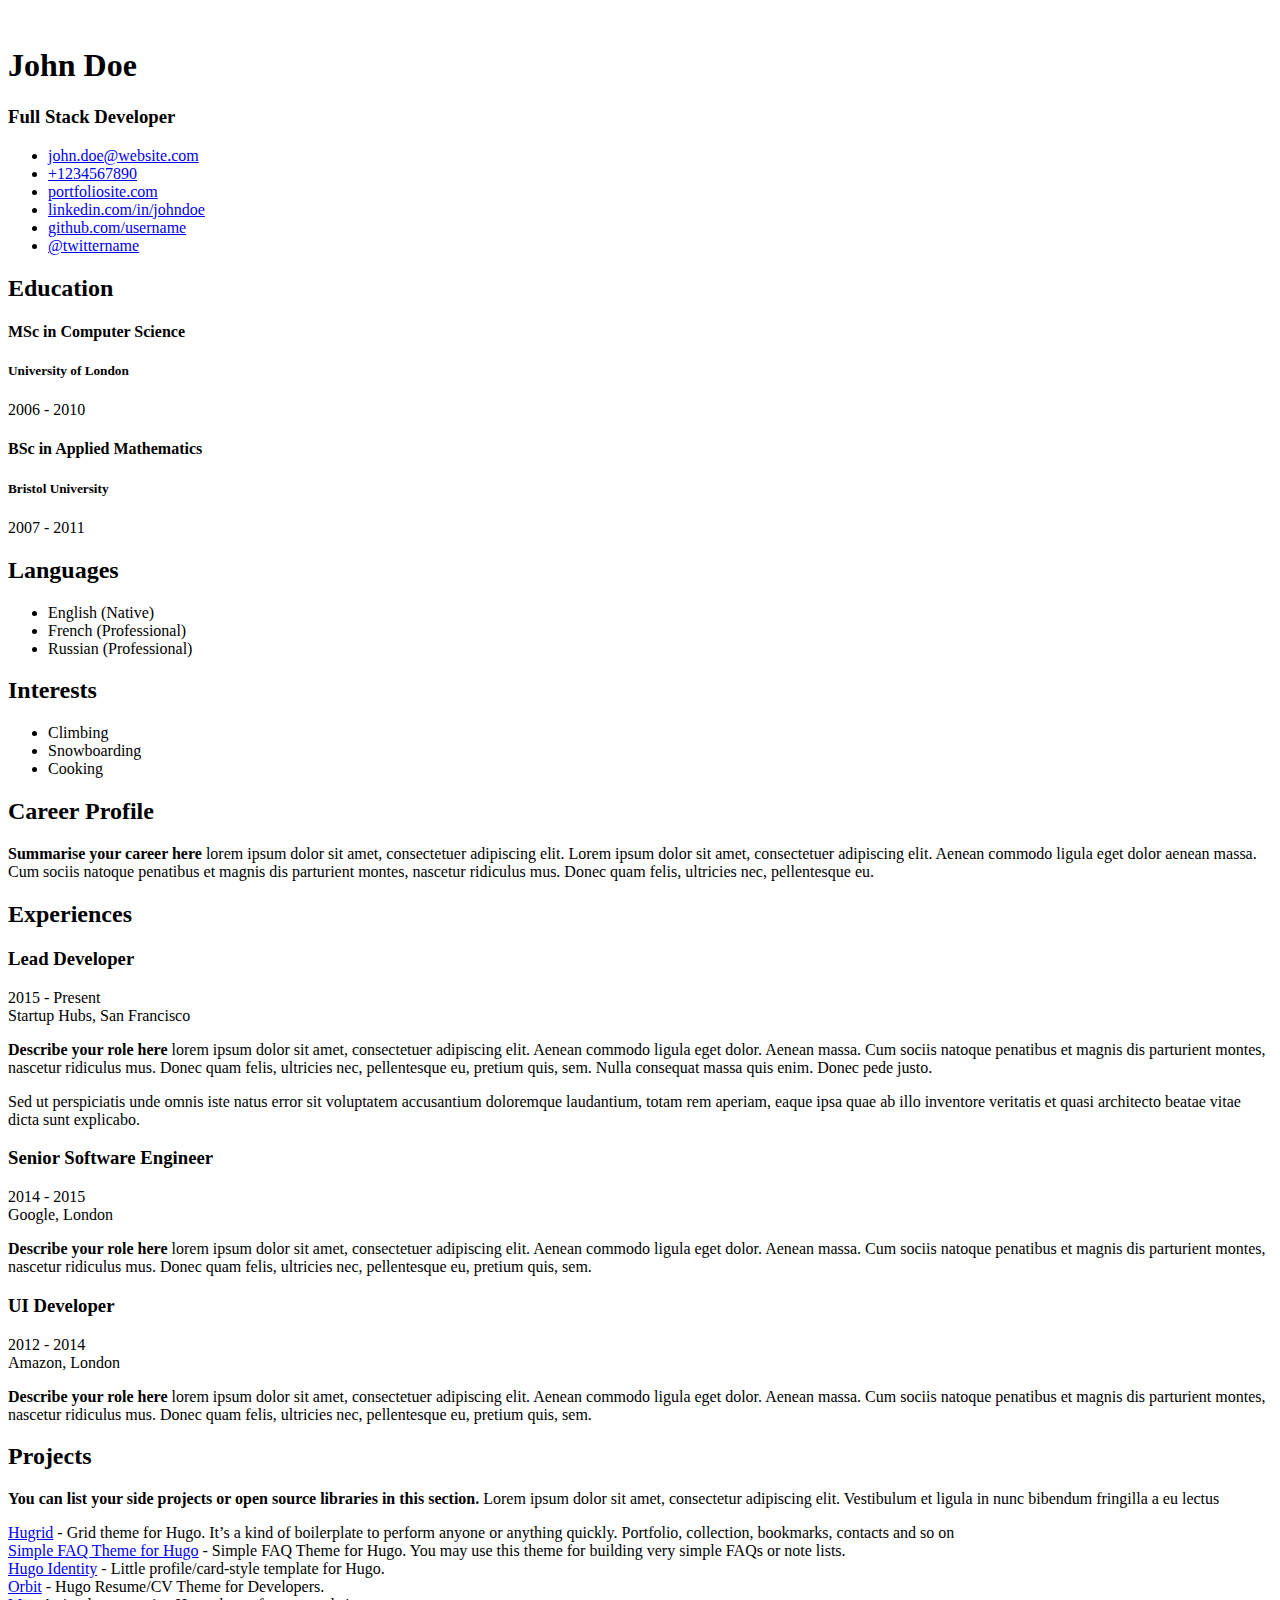
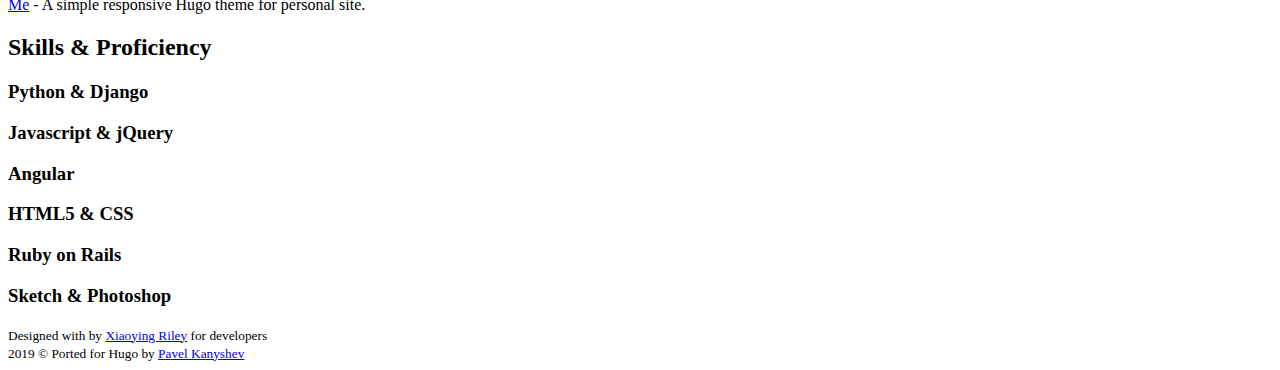
==== public/index.html @ b850b49f "First commit" ====
<!DOCTYPE html>
    

 <html lang="en"> 

<head>
	<meta name="generator" content="Hugo 0.54.0" />
        <title></title>
    
    <meta charset="utf-8">
    <meta http-equiv="X-UA-Compatible" content="IE=edge">
    <meta name="viewport" content="width=device-width, initial-scale=1.0">
    <meta name="description" content="Hugo Responsive Resume/CV Theme for Developers">
    <meta name="author" content="Pavel Kanyshev">
    <link rel="shortcut icon" href="favicon.ico">
    <link href='https://fonts.googleapis.com/css?family=Roboto:400,500,400italic,300italic,300,500italic,700,700italic,900,900italic' rel='stylesheet' type='text/css'>
    
    <link rel="stylesheet" href="/assets/plugins/bootstrap/css/bootstrap.min.css">
    
    <link rel="stylesheet" href="/assets/plugins/font-awesome/css/font-awesome.css">

    
    <link id="theme-style" rel="stylesheet" href="/assets/css/styles.css">
	
    
	
<script type="application/javascript">
var doNotTrack = false;
if (!doNotTrack) {
	window.ga=window.ga||function(){(ga.q=ga.q||[]).push(arguments)};ga.l=+new Date;
	ga('create', 'UA-XXXXXXX-Y', 'auto');
	
	ga('send', 'pageview');
}
</script>
<script async src='https://www.google-analytics.com/analytics.js'></script>


</head>

<body>
    <div class="wrapper">

            <div class="sidebar-wrapper">

		            <div class="profile-container">
                <img class="profile img-circle" src="/assets/images/profile.png" alt="" />
                <h1 class="name">John Doe</h1>
                <h3 class="tagline">Full Stack Developer</h3>
            </div>


		

		
		            <div class="contact-container container-block">
                <ul class="list-unstyled contact-list">
				
                    <li class="email"><i class="fa fa-envelope"></i><a href="mailto:%20yourname@email.com">john.doe@website.com</a></li>
				
                    <li class="phone"><i class="fa fa-phone"></i><a href="#ZgotmplZ">&#43;1234567890</a></li>
				
                    <li class="website"><i class="fa fa-globe"></i><a href="//portfoliosite.com">portfoliosite.com</a></li>
				
                    <li class="linkedin"><i class="fa fa-linkedin"></i><a href="//linkedin.com/in/johndoe">linkedin.com/in/johndoe</a></li>
				
                    <li class="github"><i class="fa fa-github"></i><a href="//github.com/username">github.com/username</a></li>
				
                    <li class="twitter"><i class="fa fa-twitter"></i><a href="//twitter.com/username">@twittername</a></li>
				
                </ul>
            </div>
		

		
		            <div class="education-container container-block">
                <h2 class="container-block-title">Education</h2>
				
                <div class="item">
                    <h4 class="degree">MSc in Computer Science</h4>
                    <h5 class="meta">University of London</h5>
                    <div class="time">2006 - 2010</div>
                </div>
				
                <div class="item">
                    <h4 class="degree">BSc in Applied Mathematics</h4>
                    <h5 class="meta">Bristol University</h5>
                    <div class="time">2007 - 2011</div>
                </div>
				
            </div>

		

		
		            <div class="language-container container-block">
                <h2 class="container-block-title">Languages</h2>
                <ul class="list-unstyled interests-list">
				
                    <li>English <span class="lang-desc">(Native)</span></li>
				
                    <li>French <span class="lang-desc">(Professional)</span></li>
				
                    <li>Russian <span class="lang-desc">(Professional)</span></li>
				
                </ul>
            </div>

		

		
		            <div class="interests-container container-block">
                <h2 class="container-block-title">Interests</h2>
                <ul class="list-unstyled interests-list">
				
                    <li>Climbing</li>
				
                    <li>Snowboarding</li>
				
                    <li>Cooking</li>
				
                </ul>
            </div>

		

        </div>


	<div class="main-wrapper">

    
	            <section class="section summary-section">
                <h2 class="section-title"><i class="fa fa-user"></i>Career Profile</h2>
                <div class="summary">
                    <p><strong>Summarise your career here</strong> lorem ipsum dolor sit amet, consectetuer adipiscing elit. Lorem ipsum dolor sit amet, consectetuer adipiscing elit. Aenean commodo ligula eget dolor aenean massa. Cum sociis natoque penatibus et magnis dis parturient montes, nascetur ridiculus mus. Donec quam felis, ultricies nec, pellentesque eu.</p>
                </div>
            </section>

    

    
                <section class="section experiences-section">
                <h2 class="section-title"><i class="fa fa-briefcase"></i>Experiences</h2>

				
                <div class="item">
                    <div class="meta">
                        <div class="upper-row">
                            <h3 class="job-title">Lead Developer</h3>
                            <div class="time">2015 - Present</div>
                        </div>
                        <div class="company">Startup Hubs, San Francisco</div>
                    </div>
                    <div class="details">
                        <p><p><strong>Describe your role here</strong> lorem ipsum dolor sit amet, consectetuer adipiscing elit. Aenean commodo ligula eget dolor. Aenean massa. Cum sociis natoque penatibus et magnis dis parturient montes, nascetur ridiculus mus. Donec quam felis, ultricies nec, pellentesque eu, pretium quis, sem. Nulla consequat massa quis enim. Donec pede justo.</p>

<p>Sed ut perspiciatis unde omnis iste natus error sit voluptatem accusantium doloremque laudantium, totam rem aperiam, eaque ipsa quae ab illo inventore veritatis et quasi architecto beatae vitae dicta sunt explicabo.</p>
</p>
                    </div>
                </div>
				
                <div class="item">
                    <div class="meta">
                        <div class="upper-row">
                            <h3 class="job-title">Senior Software Engineer</h3>
                            <div class="time">2014 - 2015</div>
                        </div>
                        <div class="company">Google, London</div>
                    </div>
                    <div class="details">
                        <p><strong>Describe your role here</strong> lorem ipsum dolor sit amet, consectetuer adipiscing elit. Aenean commodo ligula eget dolor. Aenean massa. Cum sociis natoque penatibus et magnis dis parturient montes, nascetur ridiculus mus. Donec quam felis, ultricies nec, pellentesque eu, pretium quis, sem.</p>
                    </div>
                </div>
				
                <div class="item">
                    <div class="meta">
                        <div class="upper-row">
                            <h3 class="job-title">UI Developer</h3>
                            <div class="time">2012 - 2014</div>
                        </div>
                        <div class="company">Amazon, London</div>
                    </div>
                    <div class="details">
                        <p><strong>Describe your role here</strong> lorem ipsum dolor sit amet, consectetuer adipiscing elit. Aenean commodo ligula eget dolor. Aenean massa. Cum sociis natoque penatibus et magnis dis parturient montes, nascetur ridiculus mus. Donec quam felis, ultricies nec, pellentesque eu, pretium quis, sem.</p>
                    </div>
                </div>
				

            </section>

    

    
                <section class="section projects-section">
                <h2 class="section-title"><i class="fa fa-archive"></i>Projects</h2>
                <div class="intro">
                    <p><strong>You can list your side projects or open source libraries in this section.</strong> Lorem ipsum dolor sit amet, consectetur adipiscing elit. Vestibulum et ligula in nunc bibendum fringilla a eu lectus</p>
                </div>
				
                <div class="item">
                    <span class="project-title"><a href="https://github.com/aerohub/hugrid">Hugrid</a></span> - <span class="project-tagline">Grid theme for Hugo. It&rsquo;s a kind of boilerplate to perform anyone or anything quickly. Portfolio, collection, bookmarks, contacts and so on</span>
                </div>
				
                <div class="item">
                    <span class="project-title"><a href="https://github.com/aerohub/hugo-faq-theme">Simple FAQ Theme for Hugo</a></span> - <span class="project-tagline">Simple FAQ Theme for Hugo. You may use this theme for building very simple FAQs or note lists.</span>
                </div>
				
                <div class="item">
                    <span class="project-title"><a href="https://github.com/aerohub/hugo-identity-theme">Hugo Identity</a></span> - <span class="project-tagline">Little profile/card-style template for Hugo.</span>
                </div>
				
                <div class="item">
                    <span class="project-title"><a href="https://github.com/aerohub/hugo-orbit-theme">Orbit</a></span> - <span class="project-tagline">Hugo Resume/CV Theme for Developers.</span>
                </div>
				
                <div class="item">
                    <span class="project-title"><a href="https://github.com/aerohub/hugo-me-theme">Me</a></span> - <span class="project-tagline">A simple responsive Hugo theme for personal site.</span>
                </div>
				
            </section>

    

    
	            <section class="skills-section section">
                <h2 class="section-title"><i class="fa fa-rocket"></i>Skills &amp; Proficiency</h2>
                <div class="skillset">
				
                    <div class="item">
                        <h3 class="level-title">Python &amp; Django</h3>
                        
                    </div>
                
                    <div class="item">
                        <h3 class="level-title">Javascript &amp; jQuery</h3>
                        
                    </div>
                
                    <div class="item">
                        <h3 class="level-title">Angular</h3>
                        
                    </div>
                
                    <div class="item">
                        <h3 class="level-title">HTML5 &amp; CSS</h3>
                        
                    </div>
                
                    <div class="item">
                        <h3 class="level-title">Ruby on Rails</h3>
                        
                    </div>
                
                    <div class="item">
                        <h3 class="level-title">Sketch &amp; Photoshop</h3>
                        
                    </div>
                
                </div>
            </section>

    

	</div>
    </div>

	    <footer class="footer">
        <div class="text-center">
                
                <small class="copyright">Designed with <i class="fa fa-heart"></i> by <a href="http://themes.3rdwavemedia.com" target="_blank">Xiaoying Riley</a> for developers</small><br>
				<small class="copyright">2019 &copy; Ported for Hugo by <a href="https://github.com/aerohub" target="_blank">Pavel Kanyshev</a></small>
        </div>
    </footer>


                  
    <script type="text/javascript" src="/assets/plugins/jquery-1.11.3.min.js"></script>
    <script type="text/javascript" src="/assets/plugins/bootstrap/js/bootstrap.min.js"></script>    
    
    <script type="text/javascript" src="/assets/js/main.js"></script> 
</body>
</html>
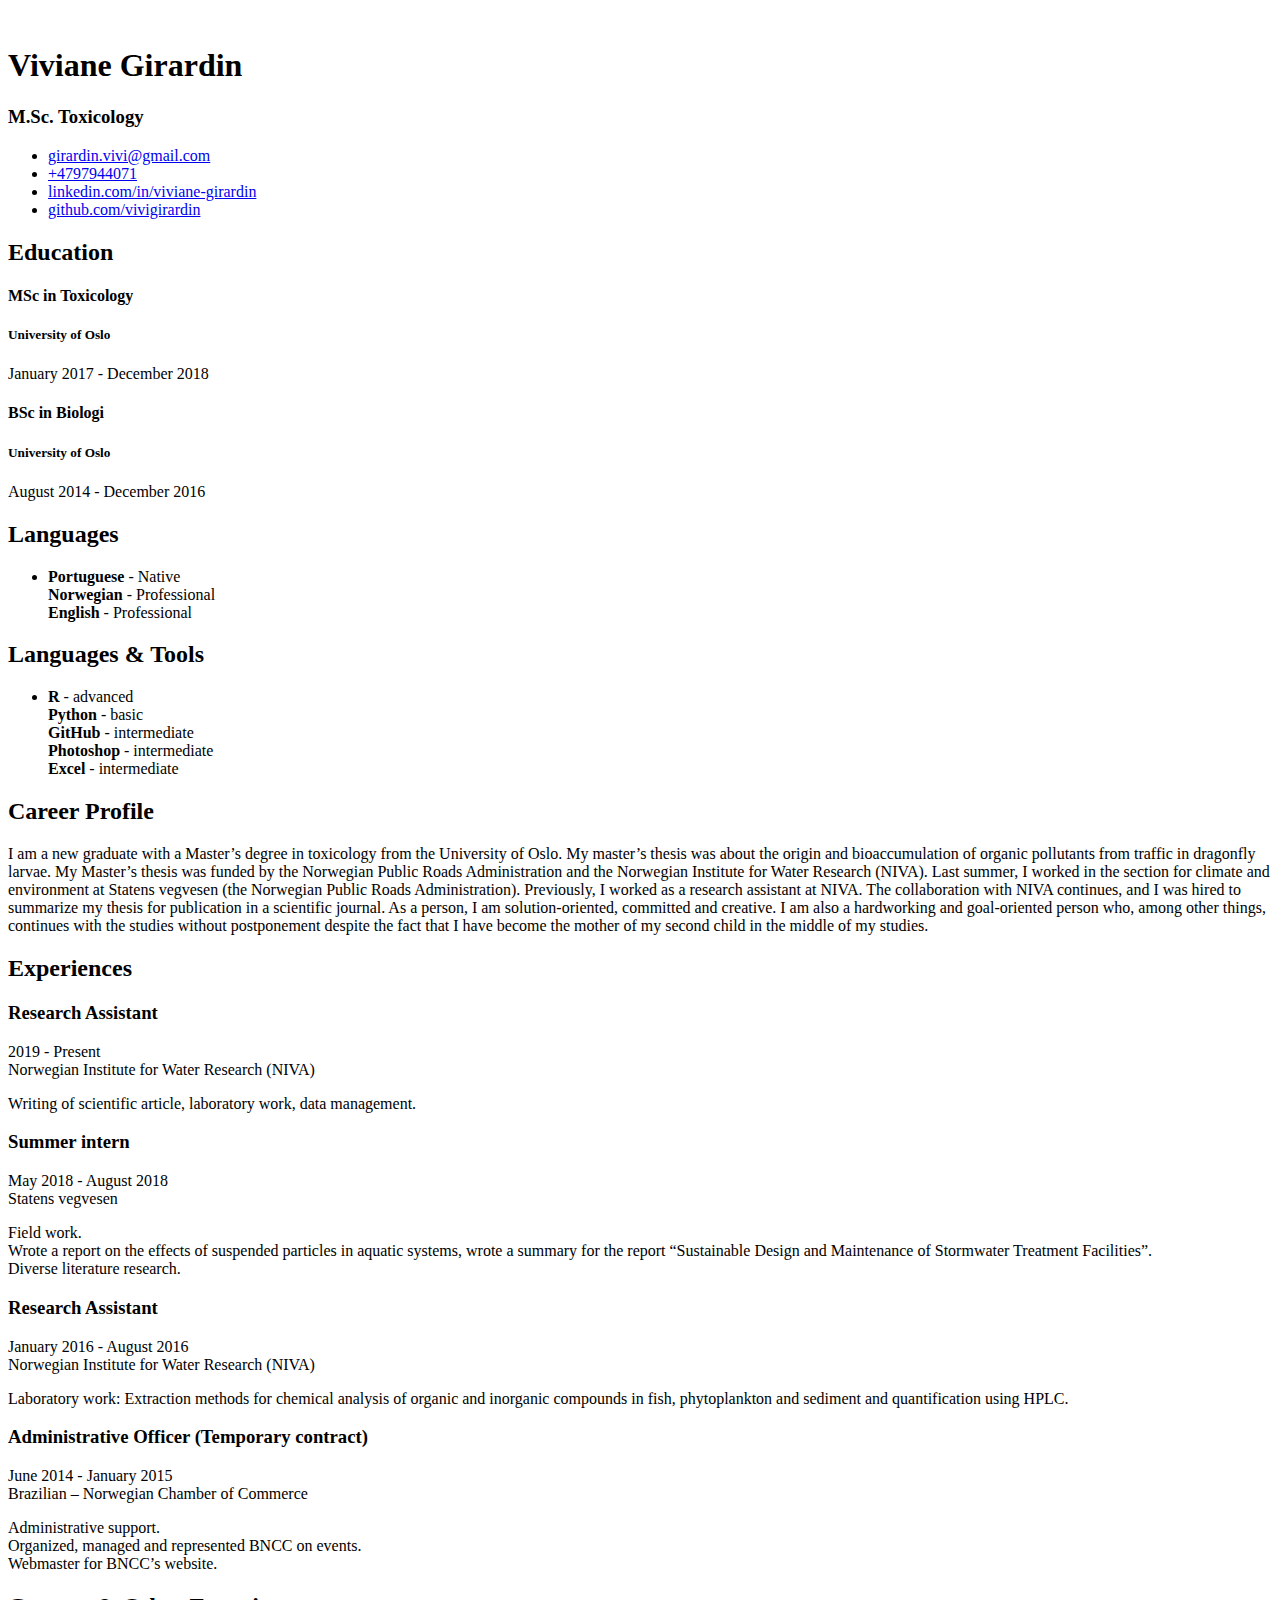
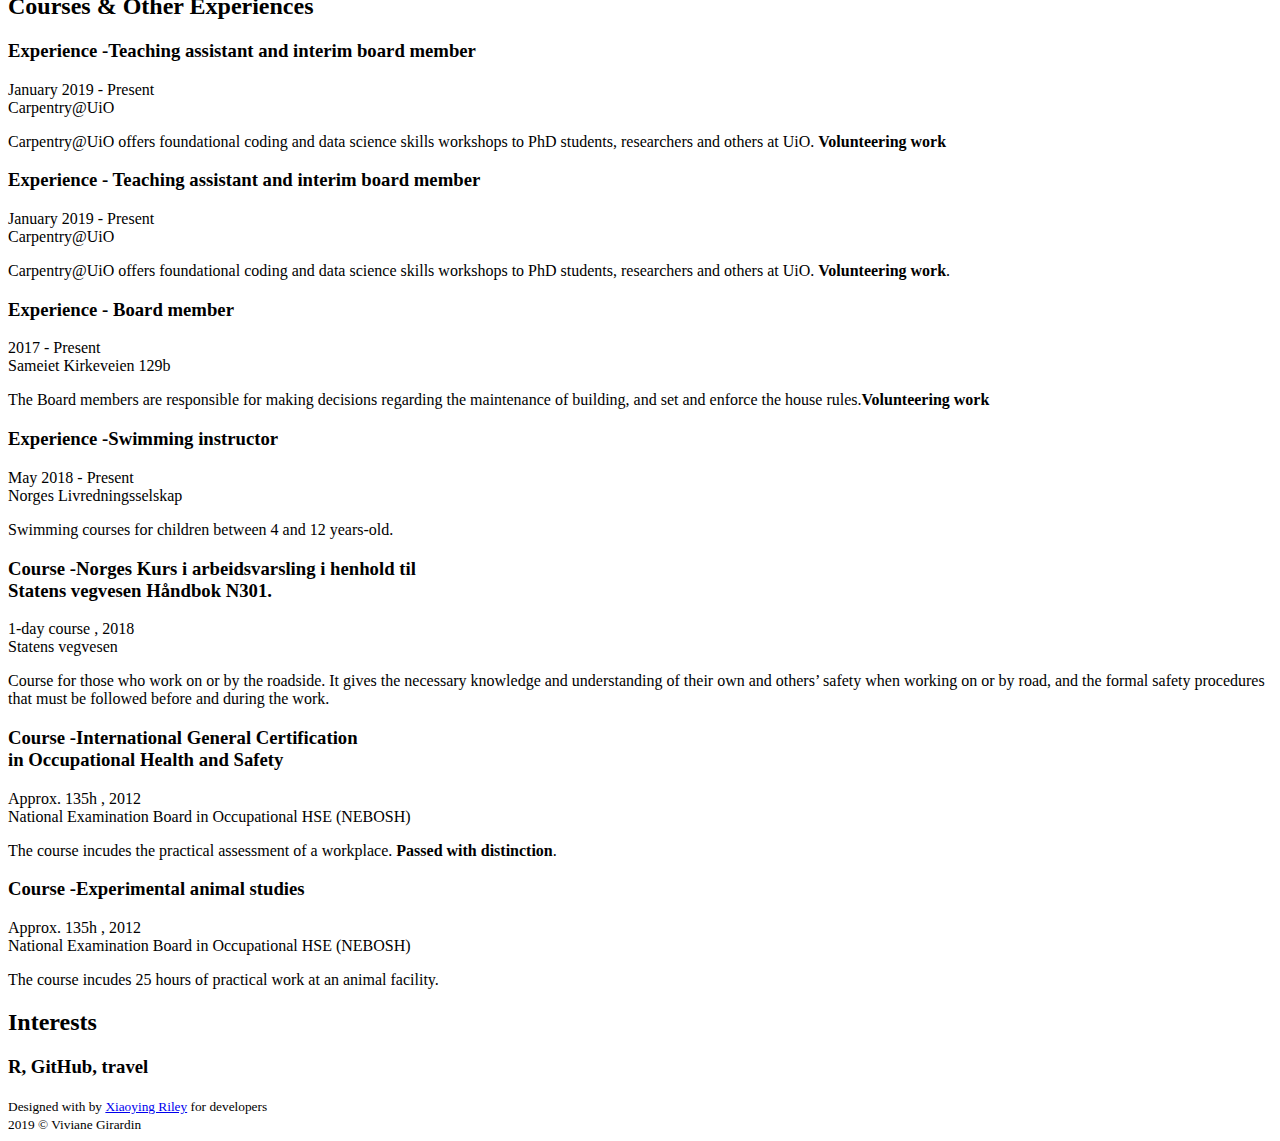
==== commit 819ec304: "Removal of levels" ====
--- a/public/index.html
+++ b/public/index.html
@@ -20,7 +20,7 @@
     <link rel="stylesheet" href="/assets/plugins/font-awesome/css/font-awesome.css">
 
     
-    <link id="theme-style" rel="stylesheet" href="/assets/css/styles.css">
+    <link id="theme-style" rel="stylesheet" href="/assets/css/styles-6.css">
 	
     
 	
@@ -44,9 +44,9 @@
             <div class="sidebar-wrapper">
 
 		            <div class="profile-container">
-                <img class="profile img-circle" src="/assets/images/profile.png" alt="" />
-                <h1 class="name">John Doe</h1>
-                <h3 class="tagline">Full Stack Developer</h3>
+                <img class="profile img-circle" src="/assets/images/Orbit.png" alt="" />
+                <h1 class="name">Viviane Girardin</h1>
+                <h3 class="tagline">M.Sc. Toxicology</h3>
             </div>
 
 
@@ -56,17 +56,13 @@
 		            <div class="contact-container container-block">
                 <ul class="list-unstyled contact-list">
 				
-                    <li class="email"><i class="fa fa-envelope"></i><a href="mailto:%20yourname@email.com">john.doe@website.com</a></li>
-				
-                    <li class="phone"><i class="fa fa-phone"></i><a href="#ZgotmplZ">&#43;1234567890</a></li>
-				
-                    <li class="website"><i class="fa fa-globe"></i><a href="//portfoliosite.com">portfoliosite.com</a></li>
-				
-                    <li class="linkedin"><i class="fa fa-linkedin"></i><a href="//linkedin.com/in/johndoe">linkedin.com/in/johndoe</a></li>
-				
-                    <li class="github"><i class="fa fa-github"></i><a href="//github.com/username">github.com/username</a></li>
-				
-                    <li class="twitter"><i class="fa fa-twitter"></i><a href="//twitter.com/username">@twittername</a></li>
+                    <li class="email"><i class="fa fa-envelope"></i><a href="mailto:%20girardin.vivi@gmail.com">girardin.vivi@gmail.com</a></li>
+				
+                    <li class="phone"><i class="fa fa-phone"></i><a href="#ZgotmplZ">&#43;4797944071</a></li>
+				
+                    <li class="linkedin"><i class="fa fa-linkedin"></i><a href="//linkedin.com/in/viviane-girardin">linkedin.com/in/viviane-girardin</a></li>
+				
+                    <li class="github"><i class="fa fa-github"></i><a href="//github.com/vivigirardin">github.com/vivigirardin</a></li>
 				
                 </ul>
             </div>
@@ -77,15 +73,15 @@
                 <h2 class="container-block-title">Education</h2>
 				
                 <div class="item">
-                    <h4 class="degree">MSc in Computer Science</h4>
-                    <h5 class="meta">University of London</h5>
-                    <div class="time">2006 - 2010</div>
-                </div>
-				
-                <div class="item">
-                    <h4 class="degree">BSc in Applied Mathematics</h4>
-                    <h5 class="meta">Bristol University</h5>
-                    <div class="time">2007 - 2011</div>
+                    <h4 class="degree">MSc in Toxicology</h4>
+                    <h5 class="meta">University of Oslo</h5>
+                    <div class="time">January 2017 - December 2018</div>
+                </div>
+				
+                <div class="item">
+                    <h4 class="degree">BSc in Biologi</h4>
+                    <h5 class="meta">University of Oslo</h5>
+                    <div class="time">August 2014 - December 2016</div>
                 </div>
 				
             </div>
@@ -97,11 +93,7 @@
                 <h2 class="container-block-title">Languages</h2>
                 <ul class="list-unstyled interests-list">
 				
-                    <li>English <span class="lang-desc">(Native)</span></li>
-				
-                    <li>French <span class="lang-desc">(Professional)</span></li>
-				
-                    <li>Russian <span class="lang-desc">(Professional)</span></li>
+                    <li><strong>Portuguese</strong> - Native <br> <strong>Norwegian</strong> - Professional <br> <strong>English</strong> - Professional</li>
 				
                 </ul>
             </div>
@@ -110,14 +102,10 @@
 
 		
 		            <div class="interests-container container-block">
-                <h2 class="container-block-title">Interests</h2>
+                <h2 class="container-block-title">Languages &amp; Tools</h2>
                 <ul class="list-unstyled interests-list">
 				
-                    <li>Climbing</li>
-				
-                    <li>Snowboarding</li>
-				
-                    <li>Cooking</li>
+                    <li><strong>R</strong> - advanced <br> <strong>Python</strong> - basic <br> <strong>GitHub</strong> - intermediate <br> <strong>Photoshop</strong> - intermediate <br> <strong>Excel</strong> - intermediate</li>
 				
                 </ul>
             </div>
@@ -133,7 +121,7 @@
 	            <section class="section summary-section">
                 <h2 class="section-title"><i class="fa fa-user"></i>Career Profile</h2>
                 <div class="summary">
-                    <p><strong>Summarise your career here</strong> lorem ipsum dolor sit amet, consectetuer adipiscing elit. Lorem ipsum dolor sit amet, consectetuer adipiscing elit. Aenean commodo ligula eget dolor aenean massa. Cum sociis natoque penatibus et magnis dis parturient montes, nascetur ridiculus mus. Donec quam felis, ultricies nec, pellentesque eu.</p>
+                    <p>I am a new graduate with a Master&rsquo;s degree in toxicology from the University of Oslo. My master&rsquo;s thesis was about the origin and bioaccumulation of organic pollutants from traffic in dragonfly larvae. My Master&rsquo;s thesis was funded by the Norwegian Public Roads Administration and the Norwegian Institute for Water Research (NIVA). Last summer, I worked in the section for climate and environment at Statens vegvesen (the Norwegian Public Roads Administration). Previously, I worked as a research assistant at NIVA. The collaboration with NIVA continues, and I was hired to summarize my thesis for publication in a scientific journal. As a person, I am solution-oriented, committed and creative. I am also a hardworking and goal-oriented person who, among other things, continues with the studies without postponement despite the fact that I have become the mother of my second child in the middle of my studies.</p>
                 </div>
             </section>
 
@@ -147,42 +135,52 @@
                 <div class="item">
                     <div class="meta">
                         <div class="upper-row">
-                            <h3 class="job-title">Lead Developer</h3>
-                            <div class="time">2015 - Present</div>
-                        </div>
-                        <div class="company">Startup Hubs, San Francisco</div>
-                    </div>
-                    <div class="details">
-                        <p><p><strong>Describe your role here</strong> lorem ipsum dolor sit amet, consectetuer adipiscing elit. Aenean commodo ligula eget dolor. Aenean massa. Cum sociis natoque penatibus et magnis dis parturient montes, nascetur ridiculus mus. Donec quam felis, ultricies nec, pellentesque eu, pretium quis, sem. Nulla consequat massa quis enim. Donec pede justo.</p>
-
-<p>Sed ut perspiciatis unde omnis iste natus error sit voluptatem accusantium doloremque laudantium, totam rem aperiam, eaque ipsa quae ab illo inventore veritatis et quasi architecto beatae vitae dicta sunt explicabo.</p>
-</p>
-                    </div>
-                </div>
-				
-                <div class="item">
-                    <div class="meta">
-                        <div class="upper-row">
-                            <h3 class="job-title">Senior Software Engineer</h3>
-                            <div class="time">2014 - 2015</div>
-                        </div>
-                        <div class="company">Google, London</div>
-                    </div>
-                    <div class="details">
-                        <p><strong>Describe your role here</strong> lorem ipsum dolor sit amet, consectetuer adipiscing elit. Aenean commodo ligula eget dolor. Aenean massa. Cum sociis natoque penatibus et magnis dis parturient montes, nascetur ridiculus mus. Donec quam felis, ultricies nec, pellentesque eu, pretium quis, sem.</p>
-                    </div>
-                </div>
-				
-                <div class="item">
-                    <div class="meta">
-                        <div class="upper-row">
-                            <h3 class="job-title">UI Developer</h3>
-                            <div class="time">2012 - 2014</div>
-                        </div>
-                        <div class="company">Amazon, London</div>
-                    </div>
-                    <div class="details">
-                        <p><strong>Describe your role here</strong> lorem ipsum dolor sit amet, consectetuer adipiscing elit. Aenean commodo ligula eget dolor. Aenean massa. Cum sociis natoque penatibus et magnis dis parturient montes, nascetur ridiculus mus. Donec quam felis, ultricies nec, pellentesque eu, pretium quis, sem.</p>
+                            <h3 class="job-title">Research Assistant</h3>
+                            <div class="time">2019 - Present</div>
+                        </div>
+                        <div class="company">Norwegian Institute for Water Research (NIVA)</div>
+                    </div>
+                    <div class="details">
+                        <p>Writing of scientific article, laboratory work, data management.</p>
+                    </div>
+                </div>
+				
+                <div class="item">
+                    <div class="meta">
+                        <div class="upper-row">
+                            <h3 class="job-title">Summer intern</h3>
+                            <div class="time">May 2018 - August 2018</div>
+                        </div>
+                        <div class="company">Statens vegvesen</div>
+                    </div>
+                    <div class="details">
+                        <p>Field work. <br> Wrote a report on the effects of suspended particles in aquatic systems, wrote a summary for the report “Sustainable Design and Maintenance of Stormwater Treatment Facilities”. <br> Diverse literature research.</p>
+                    </div>
+                </div>
+				
+                <div class="item">
+                    <div class="meta">
+                        <div class="upper-row">
+                            <h3 class="job-title">Research Assistant</h3>
+                            <div class="time">January 2016 - August 2016</div>
+                        </div>
+                        <div class="company">Norwegian Institute for Water Research (NIVA)</div>
+                    </div>
+                    <div class="details">
+                        <p>Laboratory work: Extraction methods for chemical analysis of organic and inorganic compounds in fish, phytoplankton and sediment and quantification using HPLC.</p>
+                    </div>
+                </div>
+				
+                <div class="item">
+                    <div class="meta">
+                        <div class="upper-row">
+                            <h3 class="job-title">Administrative Officer (Temporary contract)</h3>
+                            <div class="time">June 2014 - January 2015</div>
+                        </div>
+                        <div class="company">Brazilian – Norwegian Chamber of Commerce</div>
+                    </div>
+                    <div class="details">
+                        <p>Administrative support. <br> Organized, managed and represented BNCC on events. <br> Webmaster for BNCC’s website.</p>
                     </div>
                 </div>
 				
@@ -193,67 +191,112 @@
 
     
                 <section class="section projects-section">
-                <h2 class="section-title"><i class="fa fa-archive"></i>Projects</h2>
-                <div class="intro">
-                    <p><strong>You can list your side projects or open source libraries in this section.</strong> Lorem ipsum dolor sit amet, consectetur adipiscing elit. Vestibulum et ligula in nunc bibendum fringilla a eu lectus</p>
-                </div>
-				
-                <div class="item">
-                    <span class="project-title"><a href="https://github.com/aerohub/hugrid">Hugrid</a></span> - <span class="project-tagline">Grid theme for Hugo. It&rsquo;s a kind of boilerplate to perform anyone or anything quickly. Portfolio, collection, bookmarks, contacts and so on</span>
-                </div>
-				
-                <div class="item">
-                    <span class="project-title"><a href="https://github.com/aerohub/hugo-faq-theme">Simple FAQ Theme for Hugo</a></span> - <span class="project-tagline">Simple FAQ Theme for Hugo. You may use this theme for building very simple FAQs or note lists.</span>
-                </div>
-				
-                <div class="item">
-                    <span class="project-title"><a href="https://github.com/aerohub/hugo-identity-theme">Hugo Identity</a></span> - <span class="project-tagline">Little profile/card-style template for Hugo.</span>
-                </div>
-				
-                <div class="item">
-                    <span class="project-title"><a href="https://github.com/aerohub/hugo-orbit-theme">Orbit</a></span> - <span class="project-tagline">Hugo Resume/CV Theme for Developers.</span>
-                </div>
-				
-                <div class="item">
-                    <span class="project-title"><a href="https://github.com/aerohub/hugo-me-theme">Me</a></span> - <span class="project-tagline">A simple responsive Hugo theme for personal site.</span>
-                </div>
-				
+                <h2 class="section-title"><i class="fa fa-archive"></i>Courses &amp; Other Experiences</h2>
+
+				
+                <div class="item">
+                    <div class="meta">
+                        <div class="upper-row">
+                            <h3 class="job-title"><strong>Experience -</strong>Teaching assistant and interim board member</h3>
+                            <div class="time">January 2019 - Present</div>
+                        </div>
+                        <div class="company">Carpentry@UiO</div>
+                    </div>
+                    <div class="details">
+                        <p>Carpentry@UiO offers foundational coding and data science skills workshops to PhD students, researchers and others at UiO. <strong>Volunteering work</strong></p>
+                    </div>
+                </div>
+				
+                <div class="item">
+                    <div class="meta">
+                        <div class="upper-row">
+                            <h3 class="job-title"><strong>Experience -</strong> Teaching assistant and interim board member</h3>
+                            <div class="time">January 2019 - Present</div>
+                        </div>
+                        <div class="company">Carpentry@UiO</div>
+                    </div>
+                    <div class="details">
+                        <p>Carpentry@UiO offers foundational coding and data science skills workshops to PhD students, researchers and others at UiO. <strong>Volunteering work</strong>.</p>
+                    </div>
+                </div>
+				
+                <div class="item">
+                    <div class="meta">
+                        <div class="upper-row">
+                            <h3 class="job-title"><strong>Experience -</strong> Board member</h3>
+                            <div class="time">2017 - Present</div>
+                        </div>
+                        <div class="company">Sameiet Kirkeveien 129b</div>
+                    </div>
+                    <div class="details">
+                        <p>The Board members are responsible for making decisions regarding the maintenance of building, and set and enforce the house rules.<strong>Volunteering work</strong></p>
+                    </div>
+                </div>
+				
+                <div class="item">
+                    <div class="meta">
+                        <div class="upper-row">
+                            <h3 class="job-title"><strong>Experience -</strong>Swimming instructor</h3>
+                            <div class="time">May 2018 - Present</div>
+                        </div>
+                        <div class="company">Norges Livredningsselskap</div>
+                    </div>
+                    <div class="details">
+                        <p>Swimming courses for children between 4 and 12 years-old.</p>
+                    </div>
+                </div>
+				
+                <div class="item">
+                    <div class="meta">
+                        <div class="upper-row">
+                            <h3 class="job-title"><strong>Course -</strong>Norges Kurs i arbeidsvarsling i henhold til <br> Statens vegvesen Håndbok N301.</h3>
+                            <div class="time">1-day course , 2018</div>
+                        </div>
+                        <div class="company">Statens vegvesen</div>
+                    </div>
+                    <div class="details">
+                        <p>Course for those who work on or by the roadside. It gives the necessary knowledge and understanding of their own and others&rsquo; safety when working on or by road, and the formal safety procedures that must be followed before and during the work.</p>
+                    </div>
+                </div>
+				
+                <div class="item">
+                    <div class="meta">
+                        <div class="upper-row">
+                            <h3 class="job-title"><strong>Course -</strong>International General Certification <br> in Occupational Health and Safety</h3>
+                            <div class="time">Approx. 135h , 2012</div>
+                        </div>
+                        <div class="company">National Examination Board in Occupational HSE (NEBOSH)</div>
+                    </div>
+                    <div class="details">
+                        <p>The course incudes the practical assessment of a workplace. <strong>Passed with distinction</strong>.</p>
+                    </div>
+                </div>
+				
+                <div class="item">
+                    <div class="meta">
+                        <div class="upper-row">
+                            <h3 class="job-title"><strong>Course -</strong>Experimental animal studies</h3>
+                            <div class="time">Approx. 135h , 2012</div>
+                        </div>
+                        <div class="company">National Examination Board in Occupational HSE (NEBOSH)</div>
+                    </div>
+                    <div class="details">
+                        <p>The course incudes 25 hours of practical work at an animal facility.</p>
+                    </div>
+                </div>
+				
+
             </section>
 
     
 
     
 	            <section class="skills-section section">
-                <h2 class="section-title"><i class="fa fa-rocket"></i>Skills &amp; Proficiency</h2>
+                <h2 class="section-title"><i class="fa fa-rocket"></i>Interests</h2>
                 <div class="skillset">
 				
                     <div class="item">
-                        <h3 class="level-title">Python &amp; Django</h3>
-                        
-                    </div>
-                
-                    <div class="item">
-                        <h3 class="level-title">Javascript &amp; jQuery</h3>
-                        
-                    </div>
-                
-                    <div class="item">
-                        <h3 class="level-title">Angular</h3>
-                        
-                    </div>
-                
-                    <div class="item">
-                        <h3 class="level-title">HTML5 &amp; CSS</h3>
-                        
-                    </div>
-                
-                    <div class="item">
-                        <h3 class="level-title">Ruby on Rails</h3>
-                        
-                    </div>
-                
-                    <div class="item">
-                        <h3 class="level-title">Sketch &amp; Photoshop</h3>
+                        <h3 class="level-title">R, GitHub, travel</h3>
                         
                     </div>
                 
@@ -269,7 +312,7 @@
         <div class="text-center">
                 
                 <small class="copyright">Designed with <i class="fa fa-heart"></i> by <a href="http://themes.3rdwavemedia.com" target="_blank">Xiaoying Riley</a> for developers</small><br>
-				<small class="copyright">2019 &copy; Ported for Hugo by <a href="https://github.com/aerohub" target="_blank">Pavel Kanyshev</a></small>
+				<small class="copyright">2019 &copy; Viviane Girardin</small>
         </div>
     </footer>
 
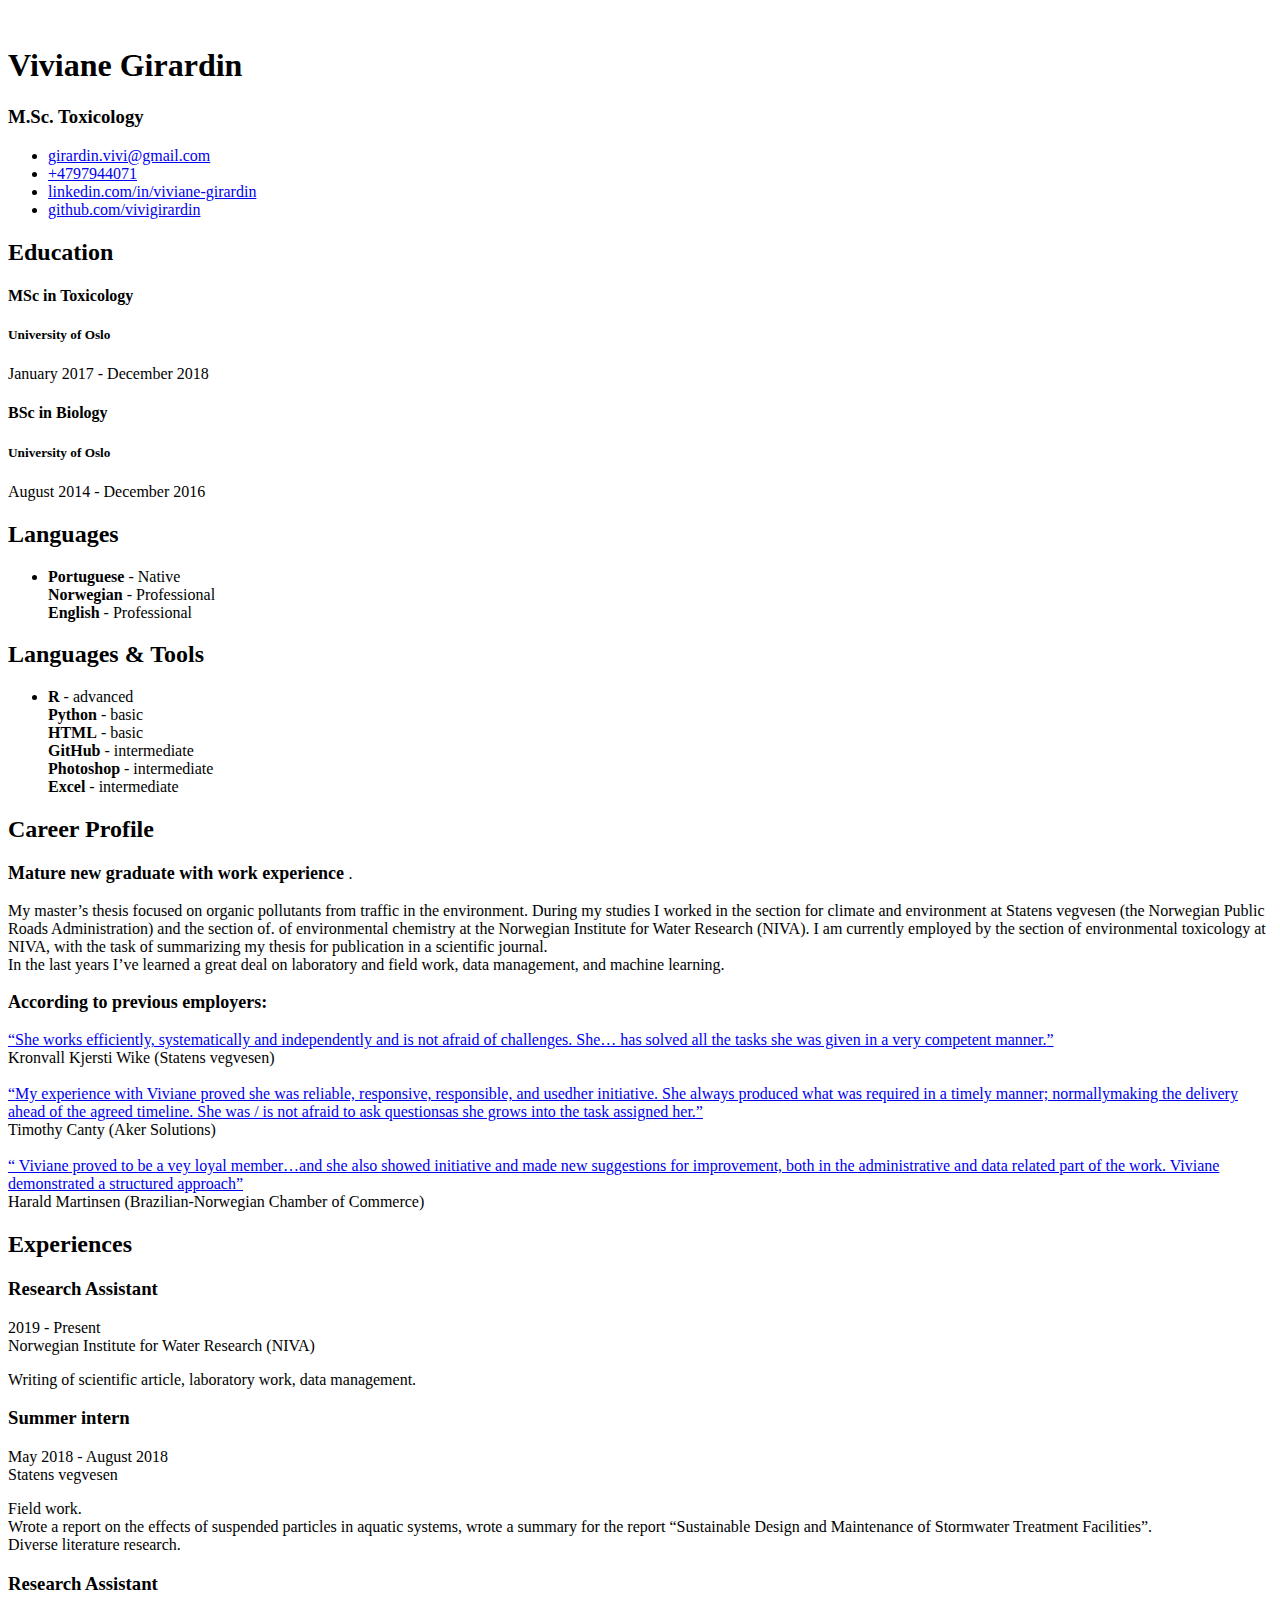
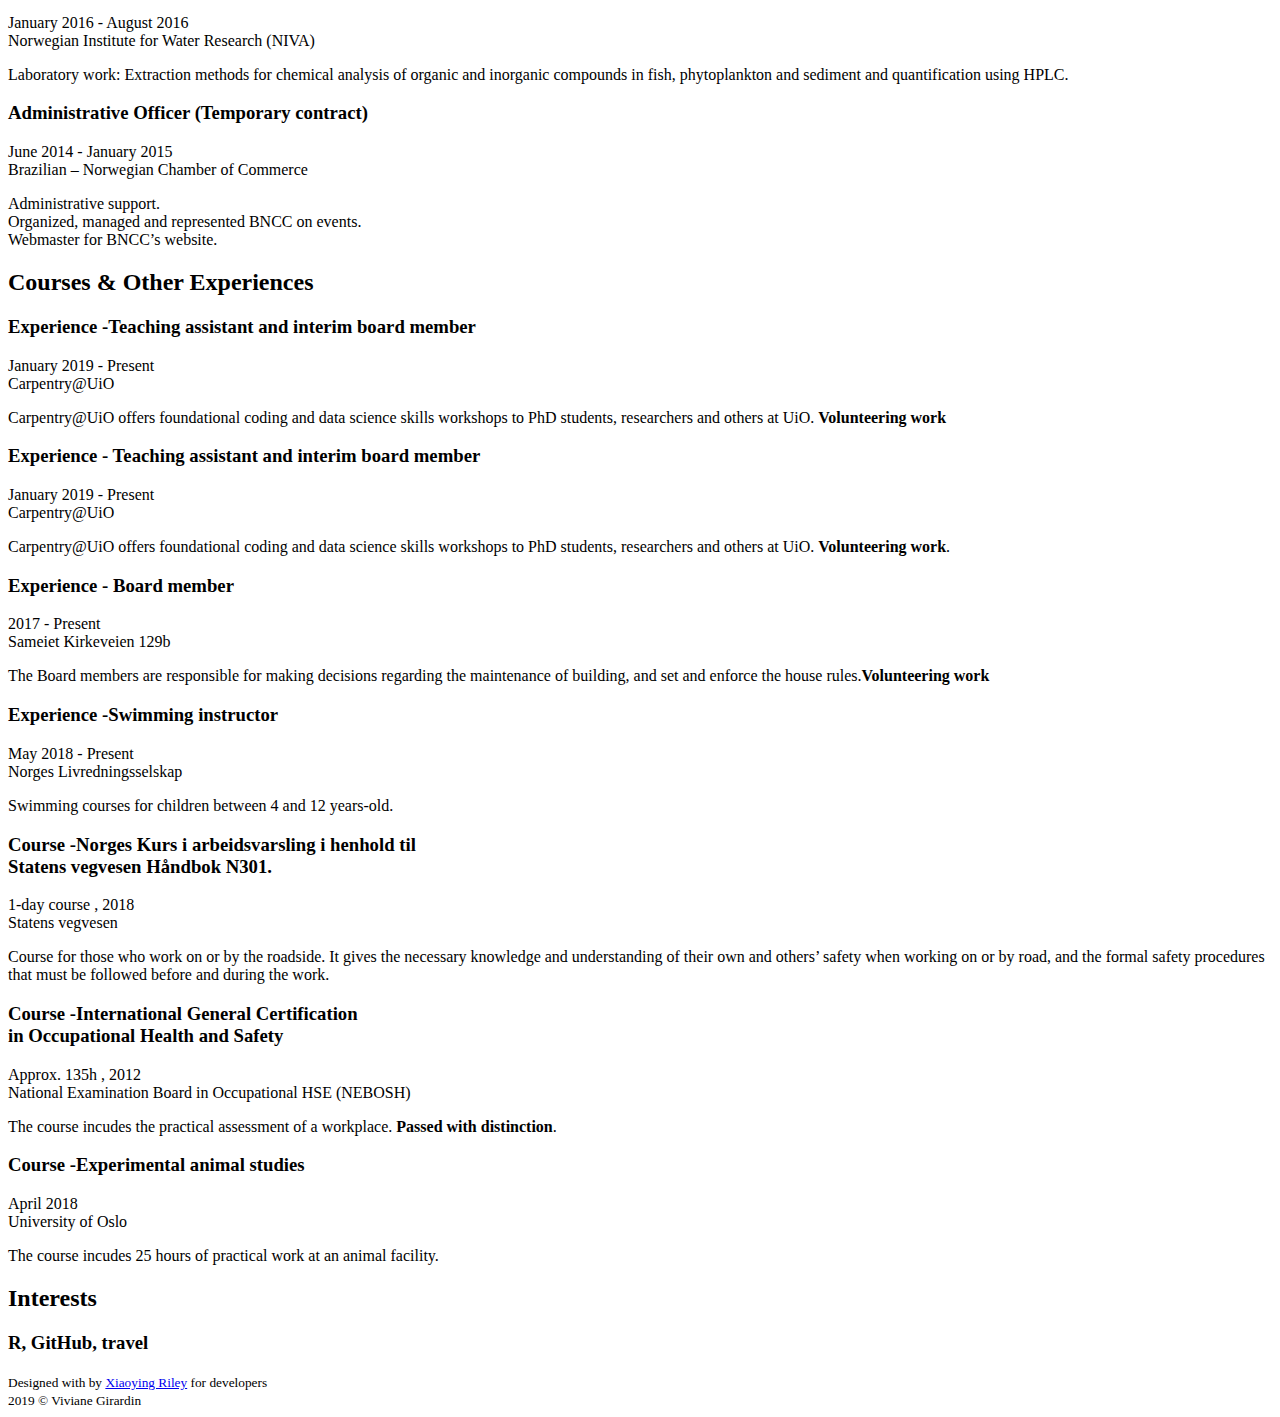
==== commit a58dc631: "commit" ====
--- a/public/index.html
+++ b/public/index.html
@@ -79,7 +79,7 @@
                 </div>
 				
                 <div class="item">
-                    <h4 class="degree">BSc in Biologi</h4>
+                    <h4 class="degree">BSc in Biology</h4>
                     <h5 class="meta">University of Oslo</h5>
                     <div class="time">August 2014 - December 2016</div>
                 </div>
@@ -105,7 +105,7 @@
                 <h2 class="container-block-title">Languages &amp; Tools</h2>
                 <ul class="list-unstyled interests-list">
 				
-                    <li><strong>R</strong> - advanced <br> <strong>Python</strong> - basic <br> <strong>GitHub</strong> - intermediate <br> <strong>Photoshop</strong> - intermediate <br> <strong>Excel</strong> - intermediate</li>
+                    <li><strong>R</strong> - advanced <br> <strong>Python</strong> - basic <br> <strong>HTML</strong> - basic <br> <strong>GitHub</strong> - intermediate <br> <strong>Photoshop</strong> - intermediate <br> <strong>Excel</strong> - intermediate</li>
 				
                 </ul>
             </div>
@@ -121,7 +121,34 @@
 	            <section class="section summary-section">
                 <h2 class="section-title"><i class="fa fa-user"></i>Career Profile</h2>
                 <div class="summary">
-                    <p>I am a new graduate with a Master&rsquo;s degree in toxicology from the University of Oslo. My master&rsquo;s thesis was about the origin and bioaccumulation of organic pollutants from traffic in dragonfly larvae. My Master&rsquo;s thesis was funded by the Norwegian Public Roads Administration and the Norwegian Institute for Water Research (NIVA). Last summer, I worked in the section for climate and environment at Statens vegvesen (the Norwegian Public Roads Administration). Previously, I worked as a research assistant at NIVA. The collaboration with NIVA continues, and I was hired to summarize my thesis for publication in a scientific journal. As a person, I am solution-oriented, committed and creative. I am also a hardworking and goal-oriented person who, among other things, continues with the studies without postponement despite the fact that I have become the mother of my second child in the middle of my studies.</p>
+                    <p><font size="+1"><strong>Mature new graduate with work
+        experience</strong> </font>.<br><br>
+        My master&rsquo;s thesis focused on organic pollutants from traffic in the
+        environment. During my studies I worked in the section for climate and environment at
+        Statens vegvesen (the Norwegian Public Roads Administration) and the section of.
+        of environmental chemistry at the Norwegian Institute for Water Research
+        (NIVA).
+        I am currently employed by the section of environmental toxicology at NIVA,
+        with the task of summarizing my thesis for publication in a scientific journal. <br>
+        In the last years I&rsquo;ve learned a great deal on laboratory and field work,
+        data management, and machine learning. <br><br>
+        <font size="+1"><strong>According to previous employers:</strong></font><br><br>
+        <a href= "https://www.dropbox.com/s/cz2ohpempp7gblr/2018.09.21_Statens_vegvesen_Sluttattest_for_sommerjobb_2018.pdf?dl=0"><q>She works efficiently, systematically and independently and is not afraid of
+        challenges. She&hellip; has solved all the tasks she was given
+        in a very competent manner.</q> </a><br>
+        Kronvall Kjersti Wike (Statens vegvesen)<br><br>
+        <a href = "https://www.dropbox.com/s/ceognfnmt15uo0t/Aker_Sol_Ref.pdf?dl=0"><q>My
+        experience with Viviane proved she was reliable, responsive, responsible,
+        and usedher initiative. She always produced what was required in a timely
+        manner; normallymaking the delivery ahead of the agreed timeline.
+        She was / is not afraid to ask questionsas she grows into
+        the task assigned her.</q></a><br>
+        Timothy Canty (Aker Solutions)<br><br>
+        <a href= "https://www.dropbox.com/s/tmlnhnt3hrgycl8/BNCC_Ref.pdf?dl=0"><q>
+        Viviane proved to be a vey loyal member&hellip;and she also showed initiative and
+        made new suggestions for improvement, both in the administrative and data
+        related part of the work. Viviane demonstrated a structured approach</q>
+        </a> <br>Harald Martinsen (Brazilian-Norwegian Chamber of Commerce)</p>
                 </div>
             </section>
 
@@ -276,9 +303,9 @@
                     <div class="meta">
                         <div class="upper-row">
                             <h3 class="job-title"><strong>Course -</strong>Experimental animal studies</h3>
-                            <div class="time">Approx. 135h , 2012</div>
-                        </div>
-                        <div class="company">National Examination Board in Occupational HSE (NEBOSH)</div>
+                            <div class="time">April 2018</div>
+                        </div>
+                        <div class="company">University of Oslo</div>
                     </div>
                     <div class="details">
                         <p>The course incudes 25 hours of practical work at an animal facility.</p>
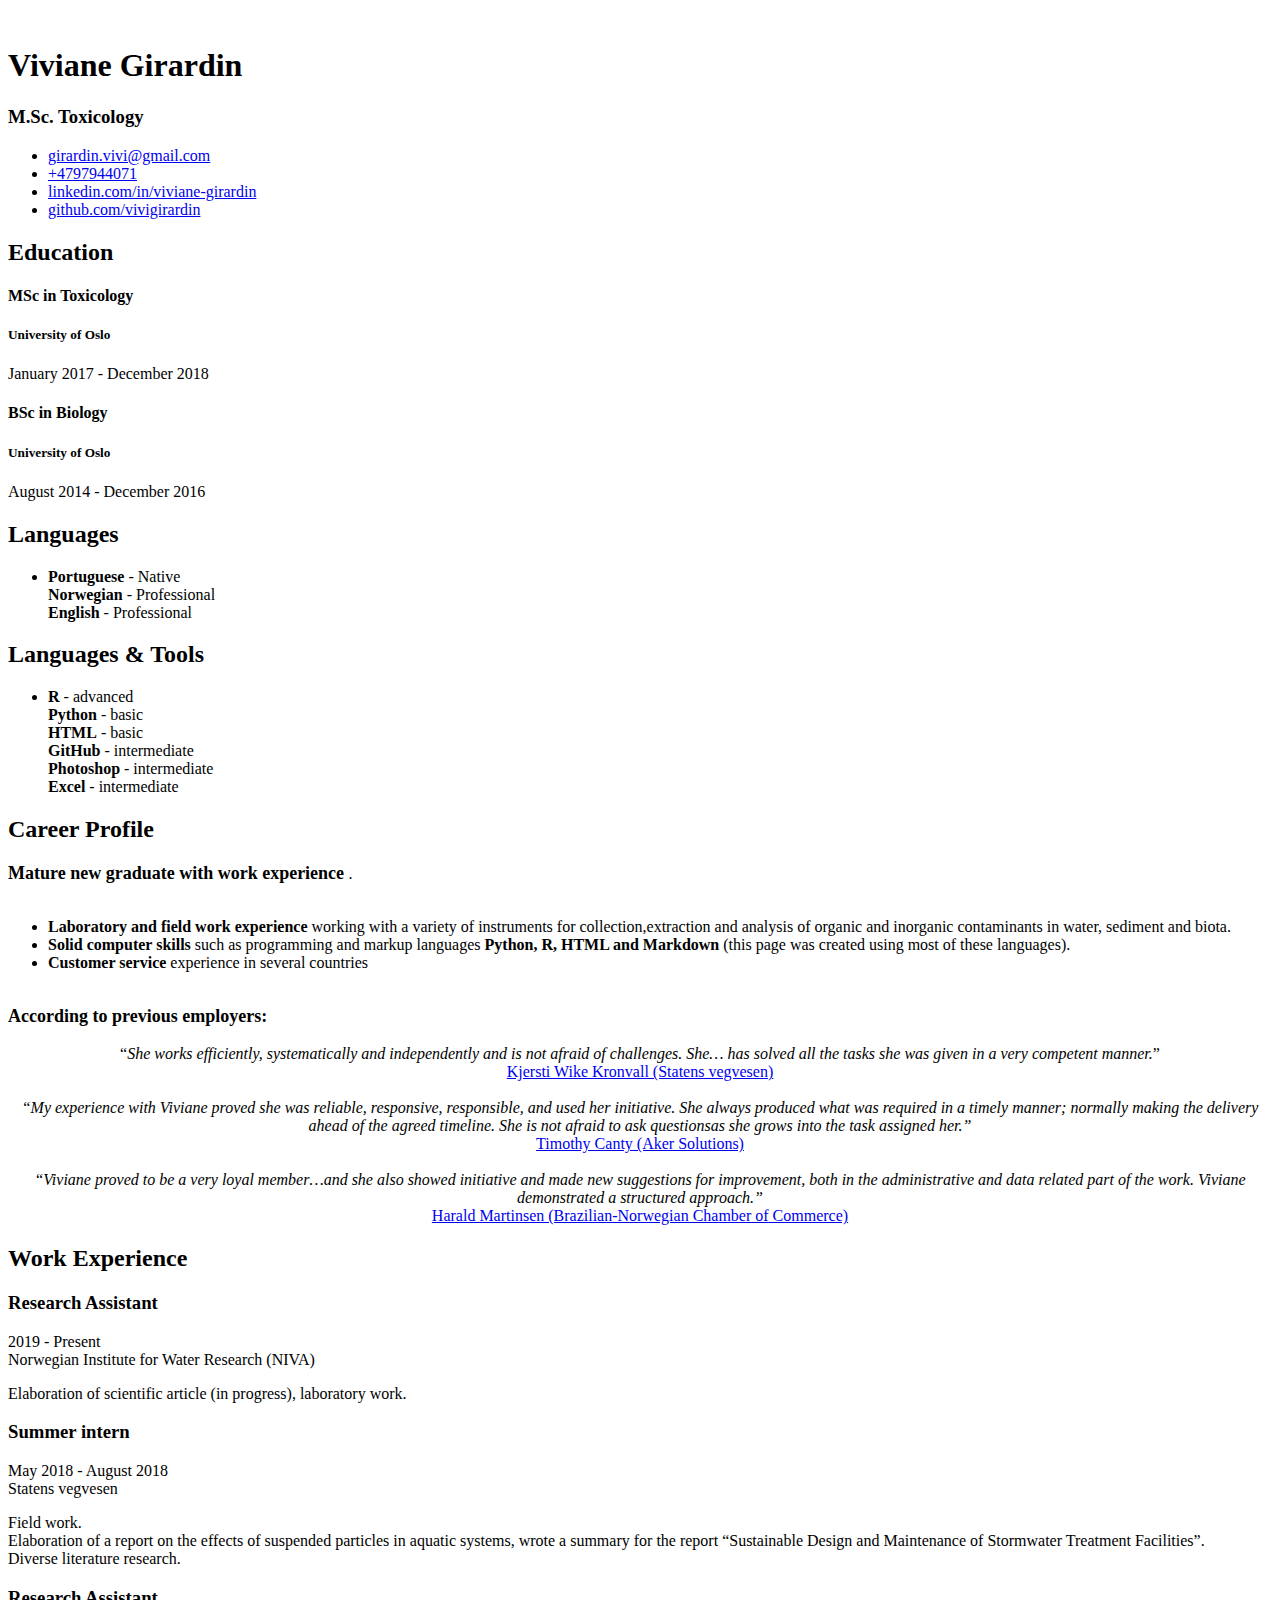
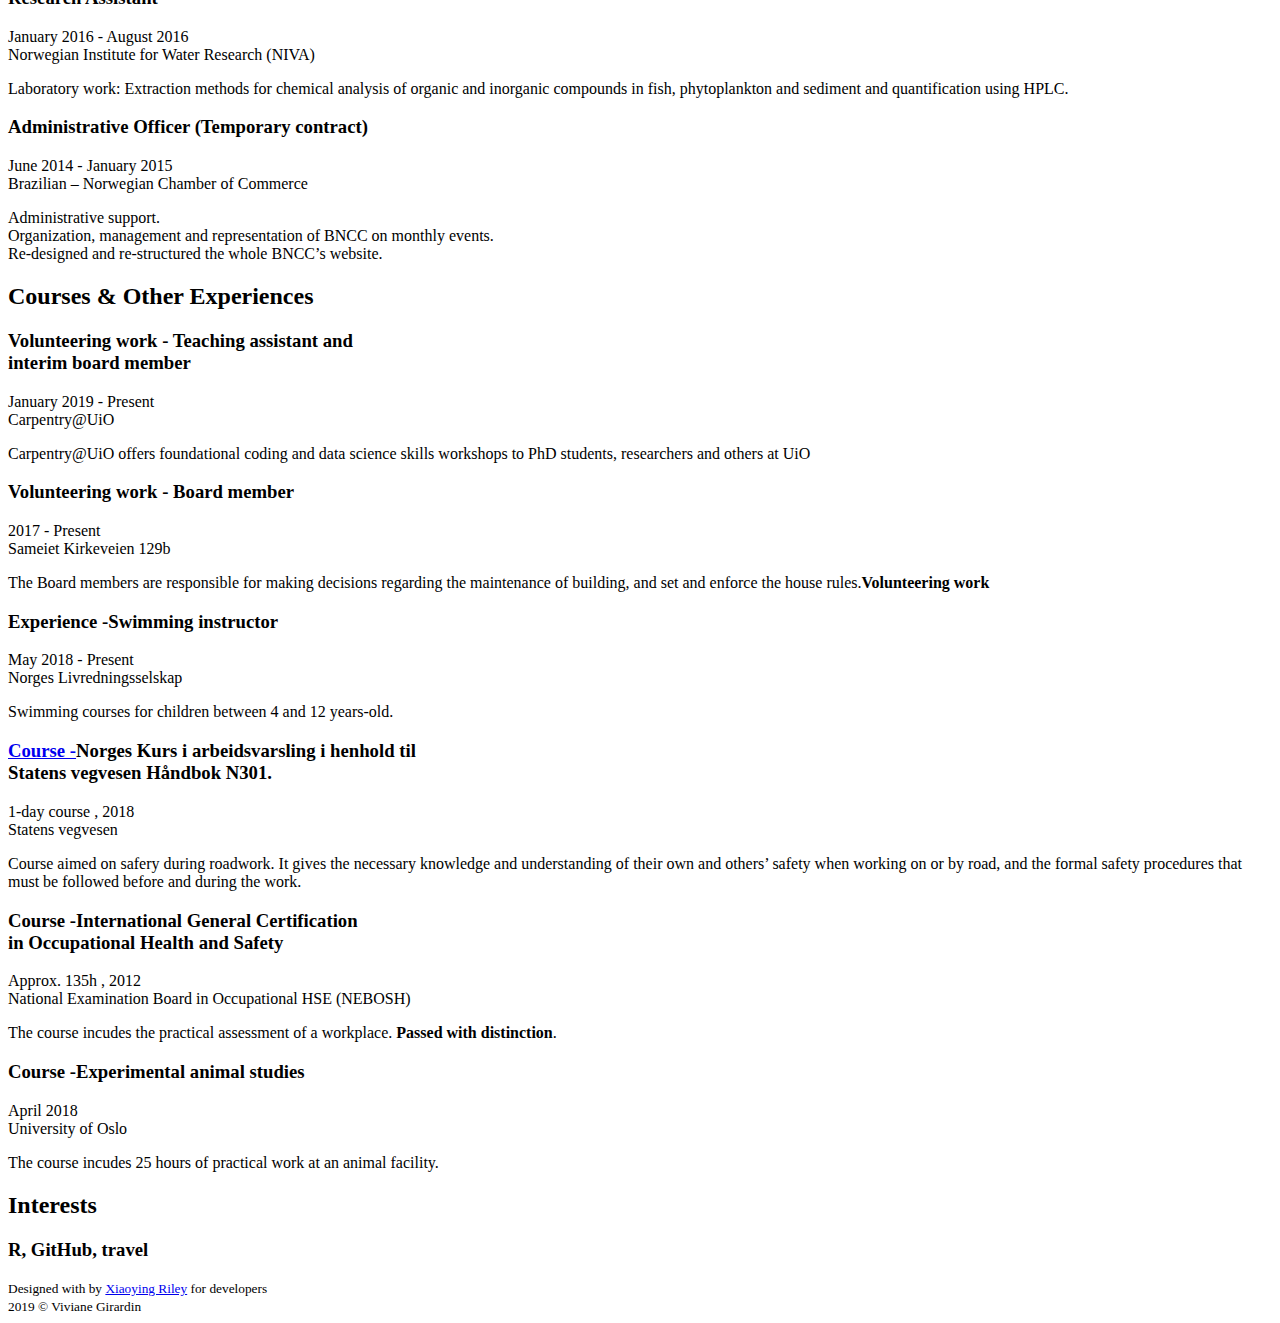
==== commit a1b8a16d: "Changes in the intro" ====
--- a/public/index.html
+++ b/public/index.html
@@ -123,32 +123,31 @@
                 <div class="summary">
                     <p><font size="+1"><strong>Mature new graduate with work
         experience</strong> </font>.<br><br>
-        My master&rsquo;s thesis focused on organic pollutants from traffic in the
-        environment. During my studies I worked in the section for climate and environment at
-        Statens vegvesen (the Norwegian Public Roads Administration) and the section of.
-        of environmental chemistry at the Norwegian Institute for Water Research
-        (NIVA).
-        I am currently employed by the section of environmental toxicology at NIVA,
-        with the task of summarizing my thesis for publication in a scientific journal. <br>
-        In the last years I&rsquo;ve learned a great deal on laboratory and field work,
-        data management, and machine learning. <br><br>
-        <font size="+1"><strong>According to previous employers:</strong></font><br><br>
-        <a href= "https://www.dropbox.com/s/cz2ohpempp7gblr/2018.09.21_Statens_vegvesen_Sluttattest_for_sommerjobb_2018.pdf?dl=0"><q>She works efficiently, systematically and independently and is not afraid of
+        <ul>
+        <li><strong>Laboratory and field work experience</strong> working with a variety of instruments for
+        collection,extraction and analysis of organic and inorganic contaminants in water, sediment
+        and biota.</li>
+        <li><strong>Solid computer skills</strong> such as programming and
+        markup languages <strong>Python, R, HTML and Markdown</strong> (this page was created using
+        most of these languages). </li>
+        <li><strong>Customer service</strong> experience in several countries</li>
+        </ul>
+        <br><font size="+1"><strong>According to previous employers:</strong></font><br><br>
+        <center><q><i>She works efficiently, systematically and independently and is not afraid of
         challenges. She&hellip; has solved all the tasks she was given
-        in a very competent manner.</q> </a><br>
-        Kronvall Kjersti Wike (Statens vegvesen)<br><br>
-        <a href = "https://www.dropbox.com/s/ceognfnmt15uo0t/Aker_Sol_Ref.pdf?dl=0"><q>My
-        experience with Viviane proved she was reliable, responsive, responsible,
-        and usedher initiative. She always produced what was required in a timely
-        manner; normallymaking the delivery ahead of the agreed timeline.
-        She was / is not afraid to ask questionsas she grows into
-        the task assigned her.</q></a><br>
-        Timothy Canty (Aker Solutions)<br><br>
-        <a href= "https://www.dropbox.com/s/tmlnhnt3hrgycl8/BNCC_Ref.pdf?dl=0"><q>
-        Viviane proved to be a vey loyal member&hellip;and she also showed initiative and
+        in a very competent manner.</q></i> <br>
+        <a href= "https://www.dropbox.com/s/cz2ohpempp7gblr/2018.09.21_Statens_vegvesen_Sluttattest_for_sommerjobb_2018.pdf?dl=0" 
+        style="color: #0000EE">Kjersti Wike Kronvall (Statens vegvesen)</a><br><br>
+        <i><q>My experience with Viviane proved she was reliable, responsive,
+        responsible, and used her initiative. She always produced what was
+        required in a timely manner; normally making the delivery ahead of the agreed timeline.
+        She is not afraid to ask questionsas she grows into
+        the task assigned her.</q></i><br>
+        <a href = "https://www.dropbox.com/s/ceognfnmt15uo0t/Aker_Sol_Ref.pdf?dl=0"style="color: #0000EE">Timothy Canty (Aker Solutions)</a><br><br>
+        <i><q>Viviane proved to be a very loyal member&hellip;and she also showed initiative and
         made new suggestions for improvement, both in the administrative and data
-        related part of the work. Viviane demonstrated a structured approach</q>
-        </a> <br>Harald Martinsen (Brazilian-Norwegian Chamber of Commerce)</p>
+        related part of the work. Viviane demonstrated a structured approach.</q></i>
+        <br><a href= "https://www.dropbox.com/s/tmlnhnt3hrgycl8/BNCC_Ref.pdf?dl=0" style="color: #0000EE">Harald Martinsen (Brazilian-Norwegian Chamber of Commerce)<center/></a></p>
                 </div>
             </section>
 
@@ -156,7 +155,7 @@
 
     
                 <section class="section experiences-section">
-                <h2 class="section-title"><i class="fa fa-briefcase"></i>Experiences</h2>
+                <h2 class="section-title"><i class="fa fa-briefcase"></i>Work Experience</h2>
 
 				
                 <div class="item">
@@ -168,7 +167,7 @@
                         <div class="company">Norwegian Institute for Water Research (NIVA)</div>
                     </div>
                     <div class="details">
-                        <p>Writing of scientific article, laboratory work, data management.</p>
+                        <p>Elaboration of scientific article (in progress), laboratory work.</p>
                     </div>
                 </div>
 				
@@ -181,7 +180,7 @@
                         <div class="company">Statens vegvesen</div>
                     </div>
                     <div class="details">
-                        <p>Field work. <br> Wrote a report on the effects of suspended particles in aquatic systems, wrote a summary for the report “Sustainable Design and Maintenance of Stormwater Treatment Facilities”. <br> Diverse literature research.</p>
+                        <p>Field work. <br> Elaboration of a report on the effects of suspended particles in aquatic systems, wrote a summary for the report “Sustainable Design and Maintenance of Stormwater Treatment Facilities”. <br> Diverse literature research.</p>
                     </div>
                 </div>
 				
@@ -207,7 +206,7 @@
                         <div class="company">Brazilian – Norwegian Chamber of Commerce</div>
                     </div>
                     <div class="details">
-                        <p>Administrative support. <br> Organized, managed and represented BNCC on events. <br> Webmaster for BNCC’s website.</p>
+                        <p>Administrative support. <br> Organization, management and representation of BNCC on monthly events. <br> Re-designed and re-structured the whole BNCC’s website.</p>
                     </div>
                 </div>
 				
@@ -224,33 +223,22 @@
                 <div class="item">
                     <div class="meta">
                         <div class="upper-row">
-                            <h3 class="job-title"><strong>Experience -</strong>Teaching assistant and interim board member</h3>
+                            <h3 class="job-title"><strong>Volunteering work -</strong> Teaching assistant and <br>interim board member</h3>
                             <div class="time">January 2019 - Present</div>
                         </div>
                         <div class="company">Carpentry@UiO</div>
                     </div>
                     <div class="details">
-                        <p>Carpentry@UiO offers foundational coding and data science skills workshops to PhD students, researchers and others at UiO. <strong>Volunteering work</strong></p>
-                    </div>
-                </div>
-				
-                <div class="item">
-                    <div class="meta">
-                        <div class="upper-row">
-                            <h3 class="job-title"><strong>Experience -</strong> Teaching assistant and interim board member</h3>
-                            <div class="time">January 2019 - Present</div>
-                        </div>
-                        <div class="company">Carpentry@UiO</div>
-                    </div>
-                    <div class="details">
-                        <p>Carpentry@UiO offers foundational coding and data science skills workshops to PhD students, researchers and others at UiO. <strong>Volunteering work</strong>.</p>
-                    </div>
-                </div>
-				
-                <div class="item">
-                    <div class="meta">
-                        <div class="upper-row">
-                            <h3 class="job-title"><strong>Experience -</strong> Board member</h3>
+                        <p>Carpentry@UiO offers foundational coding and data
+        science skills workshops to PhD students, researchers and others
+        at UiO</p>
+                    </div>
+                </div>
+				
+                <div class="item">
+                    <div class="meta">
+                        <div class="upper-row">
+                            <h3 class="job-title"><strong>Volunteering work -</strong> Board member</h3>
                             <div class="time">2017 - Present</div>
                         </div>
                         <div class="company">Sameiet Kirkeveien 129b</div>
@@ -276,13 +264,18 @@
                 <div class="item">
                     <div class="meta">
                         <div class="upper-row">
-                            <h3 class="job-title"><strong>Course -</strong>Norges Kurs i arbeidsvarsling i henhold til <br> Statens vegvesen Håndbok N301.</h3>
+                            <h3 class="job-title"><a href ="https://arbeidsvarsling.smartlearn.no/course-category/course-1" style="color:#0000EE" >
+        <strong>Course -</strong></a>Norges Kurs i arbeidsvarsling i henhold til <br> Statens vegvesen Håndbok N301.</h3>
                             <div class="time">1-day course , 2018</div>
                         </div>
                         <div class="company">Statens vegvesen</div>
                     </div>
                     <div class="details">
-                        <p>Course for those who work on or by the roadside. It gives the necessary knowledge and understanding of their own and others&rsquo; safety when working on or by road, and the formal safety procedures that must be followed before and during the work.</p>
+                        <p>Course aimed on safery during roadwork.
+        It gives the necessary knowledge and understanding of their
+        own and others&rsquo; safety when working on or by road, and the
+        formal safety procedures that must be followed before and
+        during the work.</p>
                     </div>
                 </div>
 				
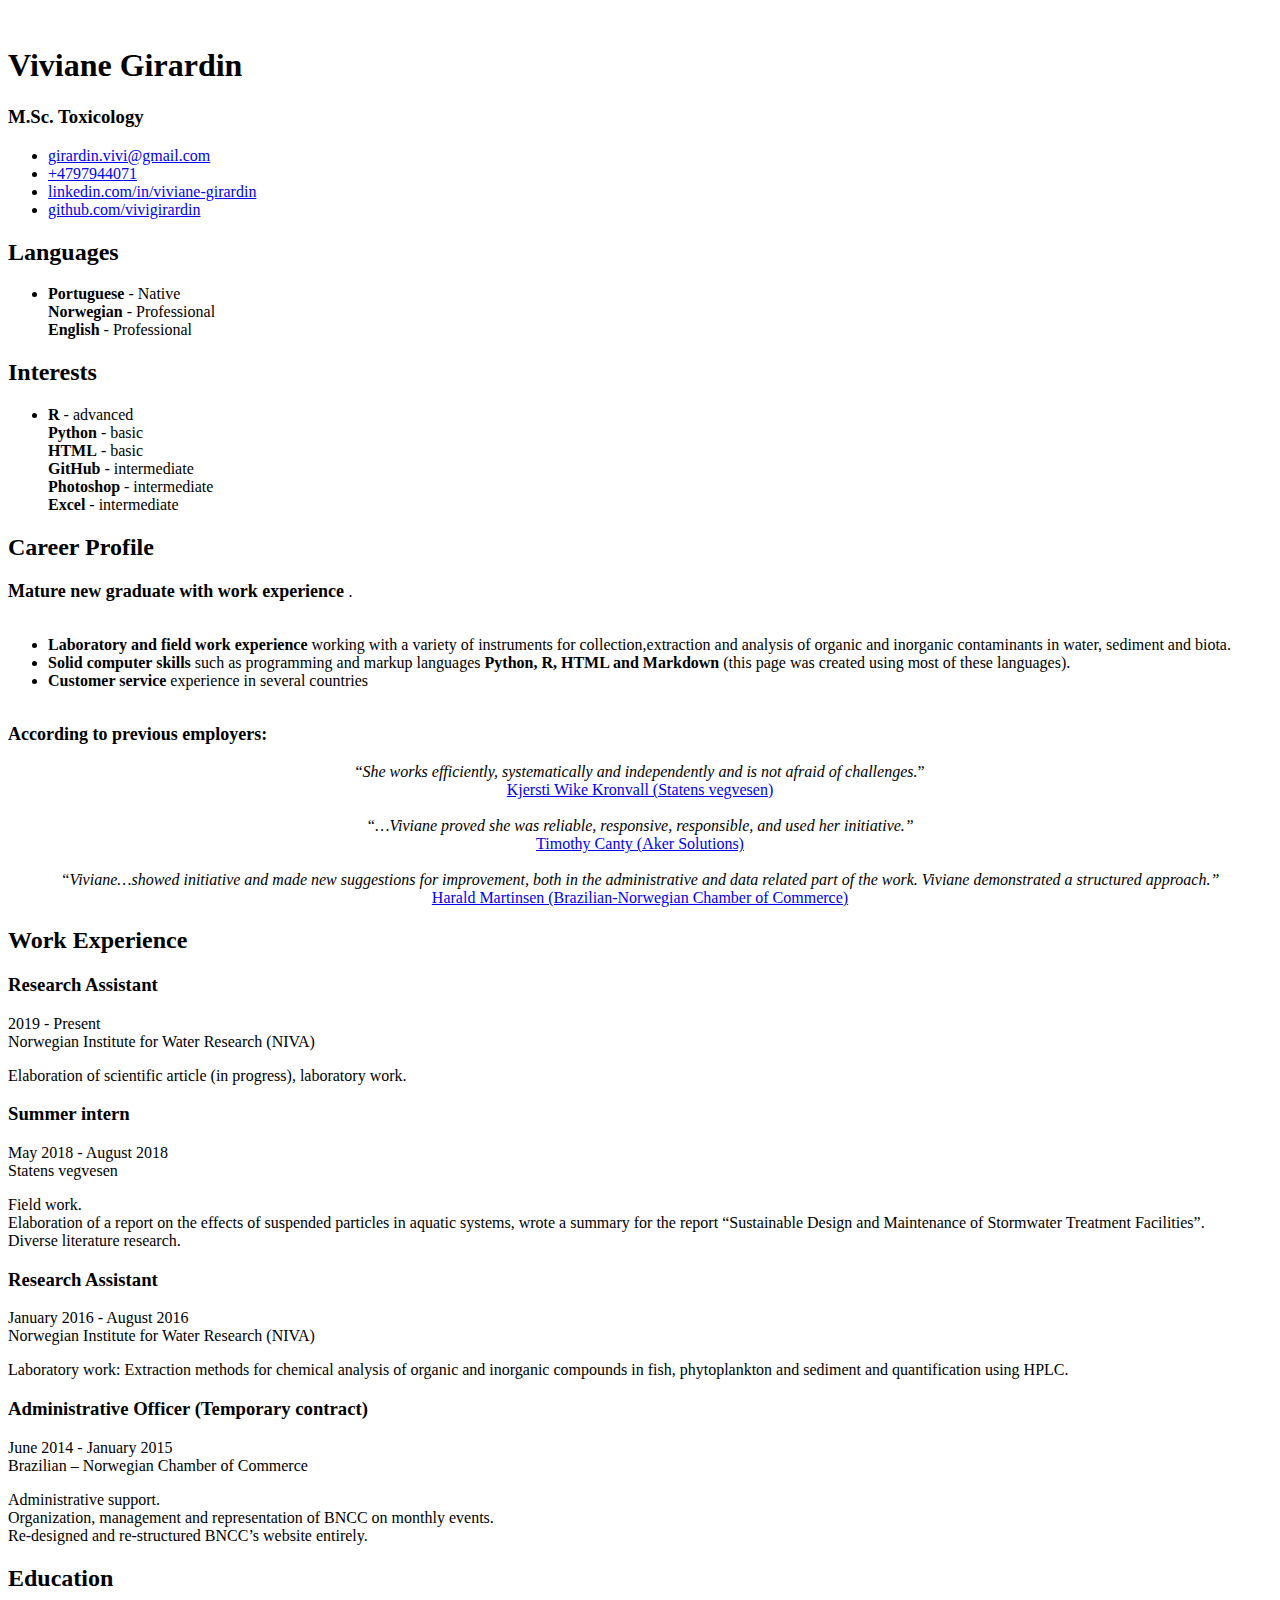
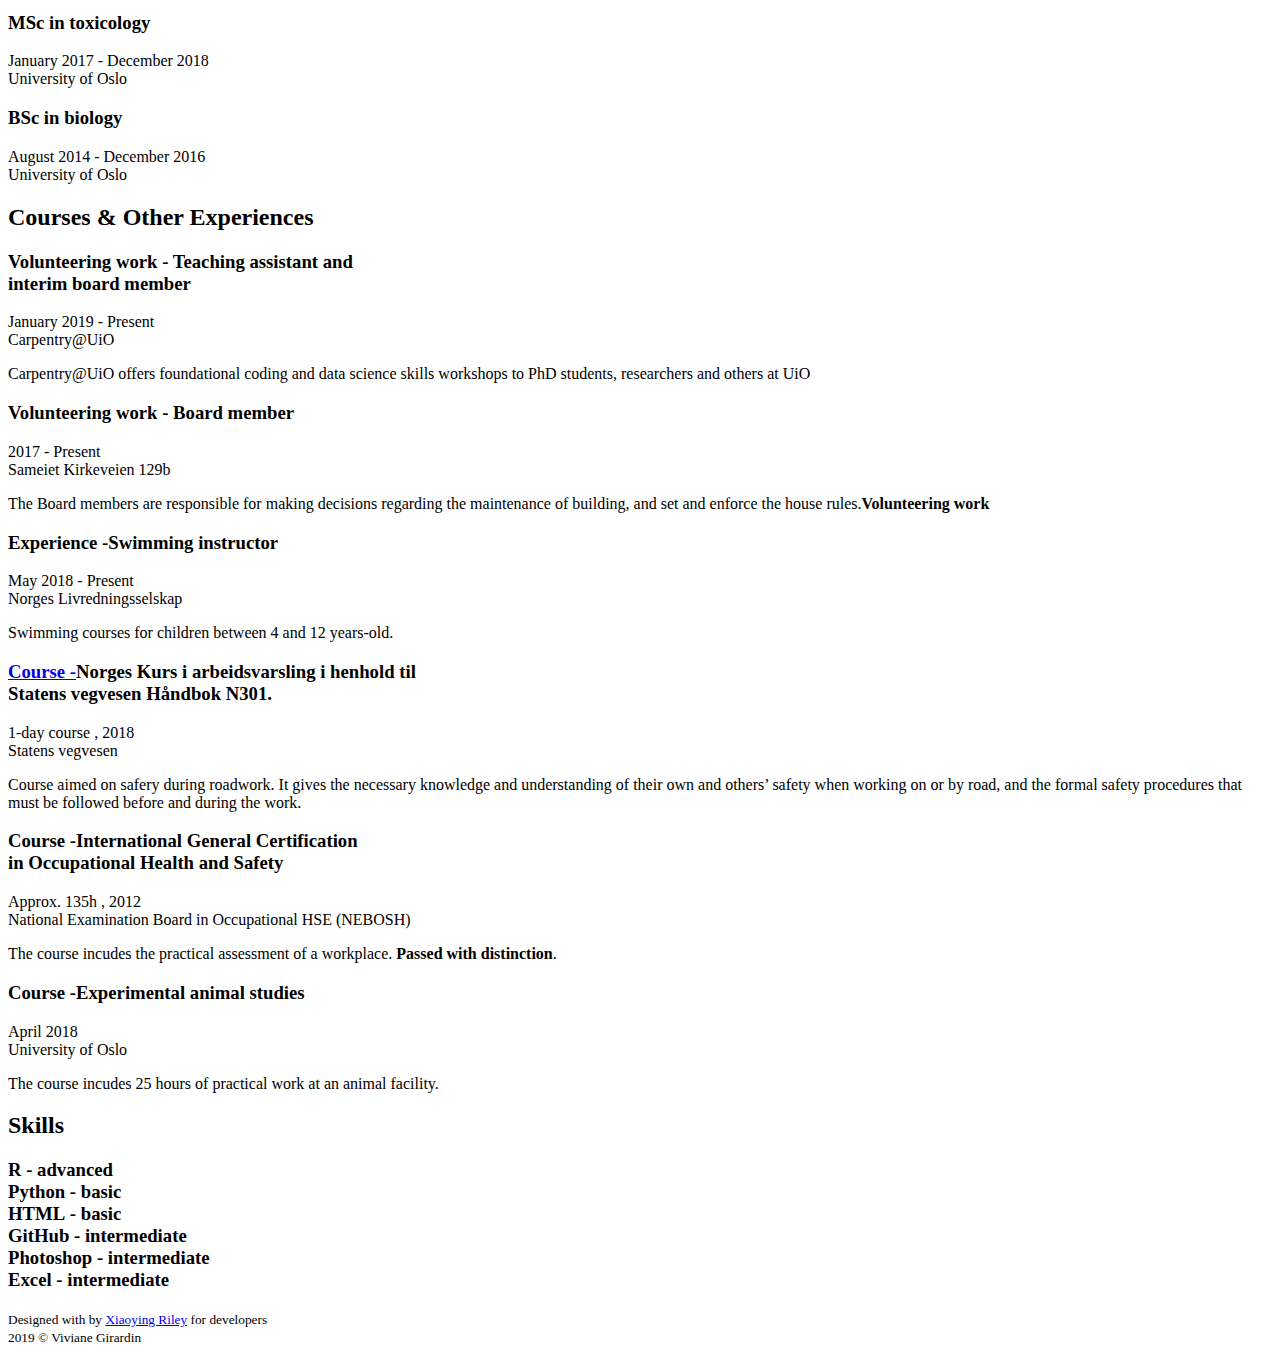
==== commit 2a122d25: "Education parameters in main" ====
--- a/public/index.html
+++ b/public/index.html
@@ -12,7 +12,7 @@
     <meta name="viewport" content="width=device-width, initial-scale=1.0">
     <meta name="description" content="Hugo Responsive Resume/CV Theme for Developers">
     <meta name="author" content="Pavel Kanyshev">
-    <link rel="shortcut icon" href="favicon.ico">
+    <link rel="shortcut icon" href="favicon1.ico">
     <link href='https://fonts.googleapis.com/css?family=Roboto:400,500,400italic,300italic,300,500italic,700,700italic,900,900italic' rel='stylesheet' type='text/css'>
     
     <link rel="stylesheet" href="/assets/plugins/bootstrap/css/bootstrap.min.css">
@@ -69,24 +69,6 @@
 		
 
 		
-		            <div class="education-container container-block">
-                <h2 class="container-block-title">Education</h2>
-				
-                <div class="item">
-                    <h4 class="degree">MSc in Toxicology</h4>
-                    <h5 class="meta">University of Oslo</h5>
-                    <div class="time">January 2017 - December 2018</div>
-                </div>
-				
-                <div class="item">
-                    <h4 class="degree">BSc in Biology</h4>
-                    <h5 class="meta">University of Oslo</h5>
-                    <div class="time">August 2014 - December 2016</div>
-                </div>
-				
-            </div>
-
-		
 
 		
 		            <div class="language-container container-block">
@@ -102,7 +84,7 @@
 
 		
 		            <div class="interests-container container-block">
-                <h2 class="container-block-title">Languages &amp; Tools</h2>
+                <h2 class="container-block-title">Interests</h2>
                 <ul class="list-unstyled interests-list">
 				
                     <li><strong>R</strong> - advanced <br> <strong>Python</strong> - basic <br> <strong>HTML</strong> - basic <br> <strong>GitHub</strong> - intermediate <br> <strong>Photoshop</strong> - intermediate <br> <strong>Excel</strong> - intermediate</li>
@@ -134,17 +116,13 @@
         </ul>
         <br><font size="+1"><strong>According to previous employers:</strong></font><br><br>
         <center><q><i>She works efficiently, systematically and independently and is not afraid of
-        challenges. She&hellip; has solved all the tasks she was given
-        in a very competent manner.</q></i> <br>
+        challenges.</q></i> <br>
         <a href= "https://www.dropbox.com/s/cz2ohpempp7gblr/2018.09.21_Statens_vegvesen_Sluttattest_for_sommerjobb_2018.pdf?dl=0" 
         style="color: #0000EE">Kjersti Wike Kronvall (Statens vegvesen)</a><br><br>
-        <i><q>My experience with Viviane proved she was reliable, responsive,
-        responsible, and used her initiative. She always produced what was
-        required in a timely manner; normally making the delivery ahead of the agreed timeline.
-        She is not afraid to ask questionsas she grows into
-        the task assigned her.</q></i><br>
+        <i><q>&hellip;Viviane proved she was reliable, responsive,
+        responsible, and used her initiative.</q></i><br>
         <a href = "https://www.dropbox.com/s/ceognfnmt15uo0t/Aker_Sol_Ref.pdf?dl=0"style="color: #0000EE">Timothy Canty (Aker Solutions)</a><br><br>
-        <i><q>Viviane proved to be a very loyal member&hellip;and she also showed initiative and
+        <i><q>Viviane&hellip;showed initiative and
         made new suggestions for improvement, both in the administrative and data
         related part of the work. Viviane demonstrated a structured approach.</q></i>
         <br><a href= "https://www.dropbox.com/s/tmlnhnt3hrgycl8/BNCC_Ref.pdf?dl=0" style="color: #0000EE">Harald Martinsen (Brazilian-Norwegian Chamber of Commerce)<center/></a></p>
@@ -206,12 +184,52 @@
                         <div class="company">Brazilian – Norwegian Chamber of Commerce</div>
                     </div>
                     <div class="details">
-                        <p>Administrative support. <br> Organization, management and representation of BNCC on monthly events. <br> Re-designed and re-structured the whole BNCC’s website.</p>
-                    </div>
-                </div>
-				
-
-            </section>
+                        <p>Administrative support. <br> Organization, management and representation of BNCC on monthly events. <br> Re-designed and re-structured BNCC’s website entirely.</p>
+                    </div>
+                </div>
+				
+
+            </section>
+
+    
+    
+    
+               
+		
+		
+                        <section class="education-section section">
+                <h2 class="section-title"><i class="fa fa-university"></i>Education</h2>
+
+				
+                <div class="item">
+                    <div class="meta">
+                        <div class="upper-row">
+                            <h3 class="job-title">MSc in toxicology</h3>
+                            <div class="time">January 2017 - December 2018</div>
+                        </div>
+                        <div class="company">University of Oslo</div>
+                    </div>
+                    <div class="details">
+                        <p></p>
+                    </div>
+                </div>
+				
+                <div class="item">
+                    <div class="meta">
+                        <div class="upper-row">
+                            <h3 class="job-title">BSc in biology</h3>
+                            <div class="time">August 2014 - December 2016</div>
+                        </div>
+                        <div class="company">University of Oslo</div>
+                    </div>
+                    <div class="details">
+                        <p></p>
+                    </div>
+                </div>
+				
+
+            </section>
+
 
     
 
@@ -312,12 +330,15 @@
 
     
 	            <section class="skills-section section">
-                <h2 class="section-title"><i class="fa fa-rocket"></i>Interests</h2>
+                <h2 class="section-title"><i class="fa fa-star"></i>Skills</h2>
                 <div class="skillset">
 				
                     <div class="item">
-                        <h3 class="level-title">R, GitHub, travel</h3>
-                        
+                        <h3 class="level-title"><strong>R</strong> - advanced <br> <strong>Python</strong> - basic <br> <strong>HTML</strong> - basic <br> <strong>GitHub</strong> - intermediate <br> <strong>Photoshop</strong> - intermediate <br> <strong>Excel</strong> - intermediate</h3>
+                        </div>
+                    <div class="details">
+                        <p></p>
+                    </div>
                     </div>
                 
                 </div>
